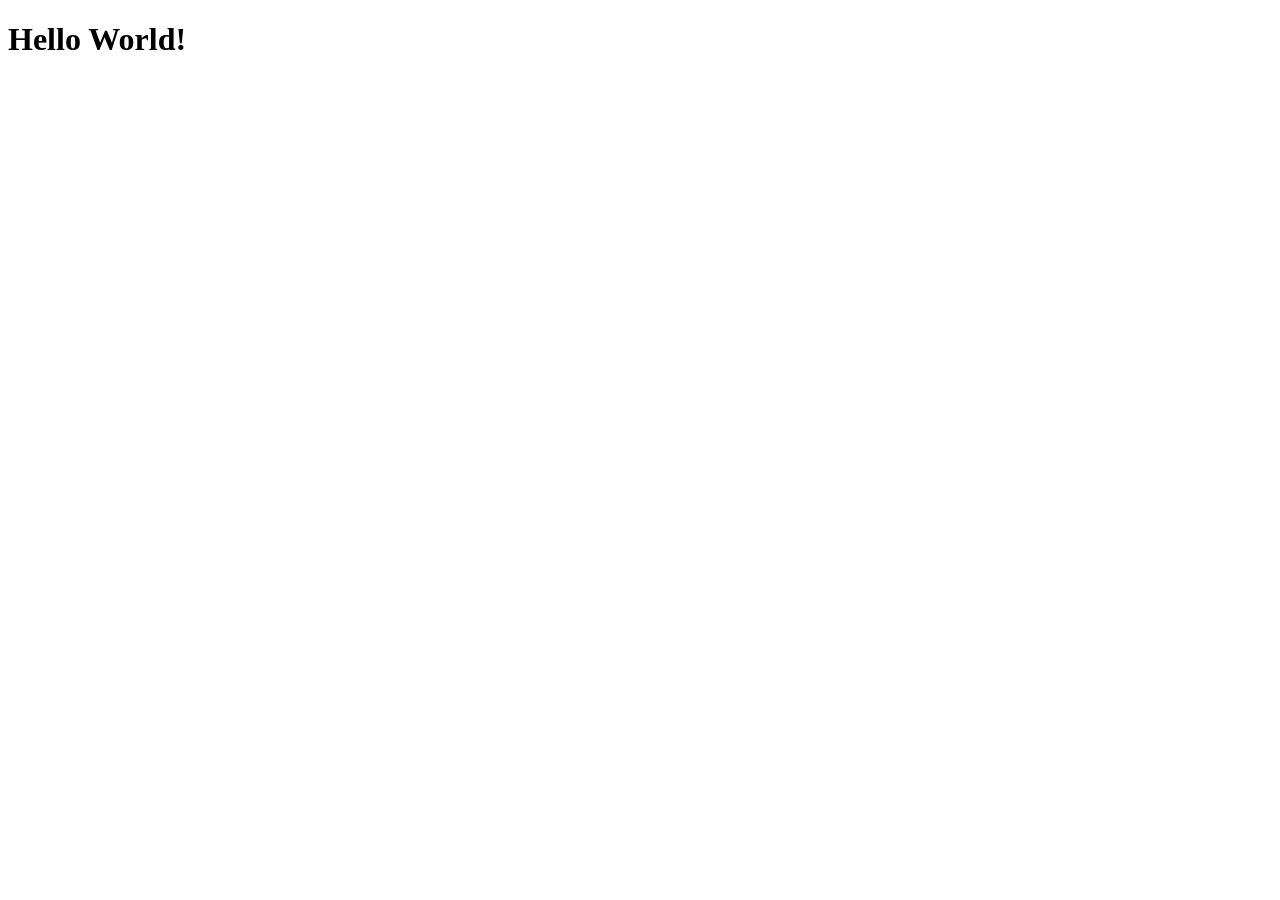
==== index.html @ 5fd0b96a "TEST" ====
<!--This is Just Test-->
<!DOCTYPE html>
<html lang="en">
<head>
    <meta charset="UTF-8">
    <meta name="viewport" content="width=device-width, initial-scale=1.0">
    <title>Home</title>
</head>
<body>
    <h1>Hello World!</h1>
</body>
</html>
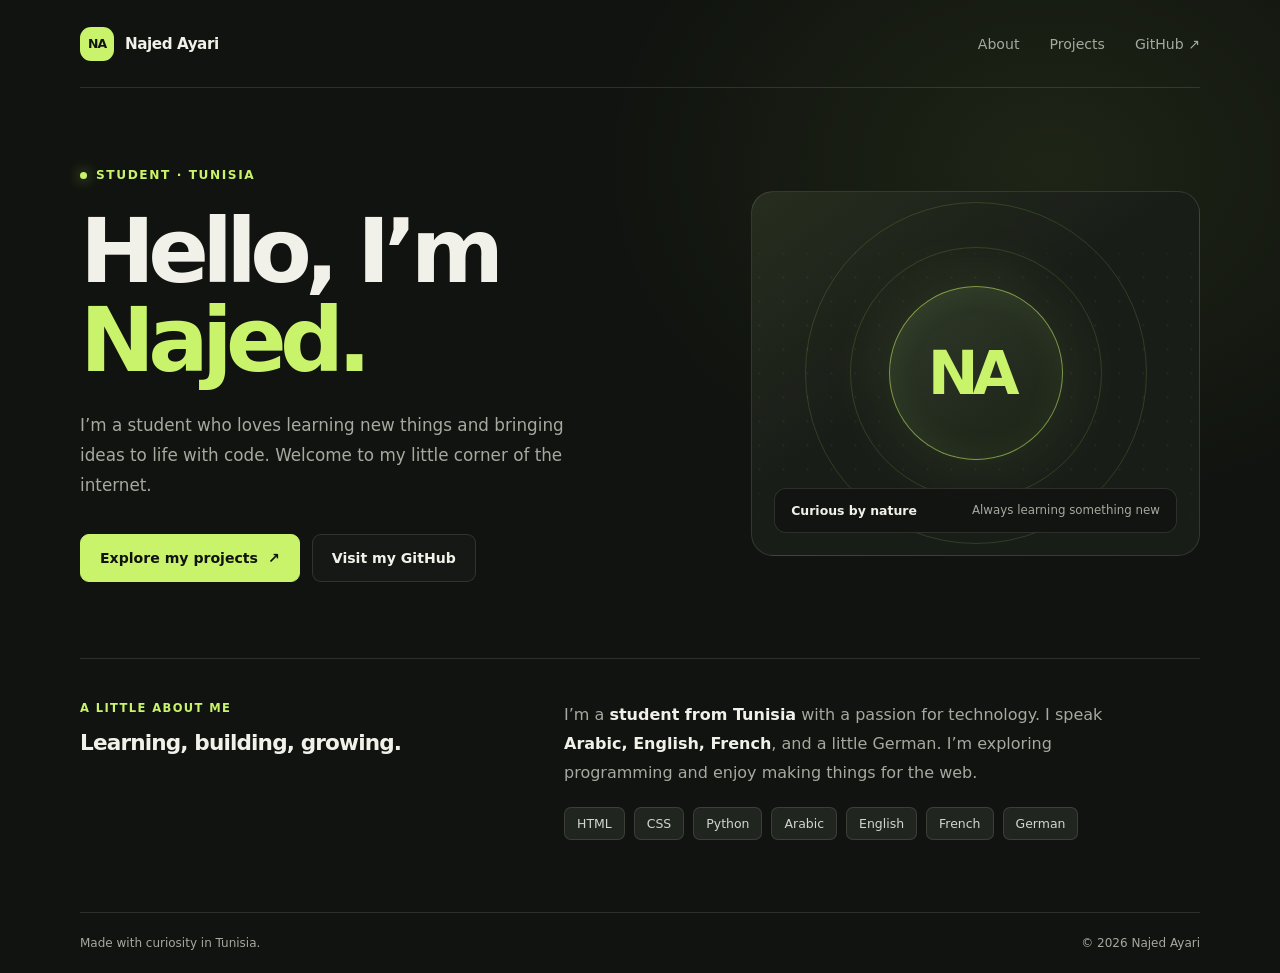
==== commit 97a4d0ee: "Add personal portfolio website with responsive design and project links" ====
--- a/index.html
+++ b/index.html
@@ -1,12 +1,70 @@
-<!--This is Just Test-->
 <!DOCTYPE html>
 <html lang="en">
 <head>
     <meta charset="UTF-8">
     <meta name="viewport" content="width=device-width, initial-scale=1.0">
-    <title>Home</title>
+    <meta name="theme-color" content="#10130f">
+    <meta name="description" content="Meet Najed Ayari, a student and aspiring developer from Tunisia.">
+    <title>Najed Ayari — Student &amp; Aspiring Developer</title>
+    <link rel="stylesheet" href="style.css">
 </head>
 <body>
-    <h1>Hello World!</h1>
+    <header class="site-header">
+        <a class="wordmark" href="#home" aria-label="Najed Ayari home">
+            <span class="wordmark-mark" aria-hidden="true">NA</span>
+            <span>Najed Ayari</span>
+        </a>
+        <nav aria-label="Main navigation">
+            <a href="#about">About</a>
+            <a href="Project.html">Projects</a>
+            <a href="https://github.com/ayarinajed2009-maker" target="_blank" rel="noopener noreferrer">GitHub ↗</a>
+        </nav>
+    </header>
+
+    <main id="home">
+        <section class="hero" aria-labelledby="intro-title">
+            <div>
+                <p class="eyebrow">Student · Tunisia</p>
+                <h1 id="intro-title">Hello, I’m<br><span>Najed.</span></h1>
+                <p class="hero-copy">I’m a student who loves learning new things and bringing ideas to life with code. Welcome to my little corner of the internet.</p>
+                <div class="hero-actions">
+                    <a class="button button-primary" href="Project.html">Explore my projects <span aria-hidden="true">↗</span></a>
+                    <a class="button button-secondary" href="https://github.com/ayarinajed2009-maker" target="_blank" rel="noopener noreferrer">Visit my GitHub</a>
+                </div>
+            </div>
+            <div class="visual" aria-label="A graphic featuring the initials NA">
+                <div class="visual-grid" aria-hidden="true"></div>
+                <div class="initials" aria-hidden="true">NA</div>
+                <div class="floating-note">
+                    <strong>Curious by nature</strong>
+                    <span>Always learning something new</span>
+                </div>
+            </div>
+        </section>
+
+        <section class="details" id="about" aria-labelledby="about-title">
+            <div>
+                <p class="section-label">A little about me</p>
+                <h2 id="about-title">Learning, building, growing.</h2>
+            </div>
+            <div>
+                <p class="about-text">I’m a <strong>student from Tunisia</strong> with a passion for technology. I speak <strong>Arabic, English, French</strong>, and a little German. I’m exploring programming and enjoy making things for the web.</p>
+                <div class="skills" aria-label="Languages and technologies">
+                    <span class="skill">HTML</span>
+                    <span class="skill">CSS</span>
+                    <span class="skill">Python</span>
+                    <span class="skill">Arabic</span>
+                    <span class="skill">English</span>
+                    <span class="skill">French</span>
+                    <span class="skill">German</span>
+                </div>
+            </div>
+        </section>
+    </main>
+
+    <footer>
+        <span>Made with curiosity in Tunisia.</span>
+        <span>© 2026 Najed Ayari</span>
+    </footer>
 </body>
-</html>+</html>
--- a/style.css
+++ b/style.css
@@ -0,0 +1,406 @@
+:root {
+            color-scheme: dark;
+            --background: #10130f;
+            --surface: #191d18;
+            --surface-light: #20251f;
+            --text: #f2f1e9;
+            --muted: #a4aa9f;
+            --accent: #c9f36a;
+            --line: rgba(242, 241, 233, 0.12);
+            --font: Inter, ui-sans-serif, system-ui, -apple-system, BlinkMacSystemFont, "Segoe UI", sans-serif;
+        }
+
+        * {
+            box-sizing: border-box;
+        }
+
+        body {
+            min-width: 320px;
+            min-height: 100vh;
+            margin: 0;
+            background:
+                radial-gradient(ellipse at 82% 17%, rgba(201, 243, 106, 0.08), transparent 28rem),
+                var(--background);
+            color: var(--text);
+            font-family: var(--font);
+            -webkit-font-smoothing: antialiased;
+        }
+
+        a {
+            color: inherit;
+        }
+
+        .site-header,
+        main,
+        footer {
+            width: min(1120px, calc(100% - 48px));
+            margin-inline: auto;
+        }
+
+        .site-header {
+            display: flex;
+            align-items: center;
+            justify-content: space-between;
+            min-height: 88px;
+            border-bottom: 1px solid var(--line);
+        }
+
+        .wordmark {
+            display: inline-flex;
+            align-items: center;
+            gap: 11px;
+            font-size: 0.95rem;
+            font-weight: 700;
+            letter-spacing: -0.03em;
+            text-decoration: none;
+        }
+
+        .wordmark-mark {
+            display: grid;
+            width: 34px;
+            aspect-ratio: 1;
+            place-items: center;
+            border-radius: 11px;
+            background: var(--accent);
+            color: var(--background);
+            font-size: 0.78rem;
+            letter-spacing: -0.08em;
+        }
+
+        nav {
+            display: flex;
+            align-items: center;
+            gap: 30px;
+        }
+
+        nav a {
+            color: var(--muted);
+            font-size: 0.88rem;
+            text-decoration: none;
+            transition: color 160ms ease;
+        }
+
+        nav a:hover,
+        nav a:focus-visible {
+            color: var(--accent);
+        }
+
+        .hero {
+            display: grid;
+            grid-template-columns: 1.15fr 0.85fr;
+            align-items: center;
+            gap: 64px;
+            min-height: 570px;
+            padding-block: 72px;
+        }
+
+        .eyebrow {
+            display: inline-flex;
+            align-items: center;
+            gap: 9px;
+            margin: 0 0 25px;
+            color: var(--accent);
+            font-size: 0.76rem;
+            font-weight: 700;
+            letter-spacing: 0.13em;
+            text-transform: uppercase;
+        }
+
+        .eyebrow::before {
+            width: 7px;
+            height: 7px;
+            border-radius: 50%;
+            background: var(--accent);
+            content: "";
+            box-shadow: 0 0 14px rgba(201, 243, 106, 0.75);
+        }
+
+        h1 {
+            max-width: 620px;
+            margin: 0;
+            font-size: clamp(3.2rem, 7vw, 6.1rem);
+            font-weight: 650;
+            letter-spacing: -0.075em;
+            line-height: 0.99;
+        }
+
+        h1 span {
+            color: var(--accent);
+        }
+
+        .hero-copy {
+            max-width: 500px;
+            margin: 25px 0 0;
+            color: var(--muted);
+            font-size: 1.05rem;
+            line-height: 1.8;
+        }
+
+        .hero-actions {
+            display: flex;
+            flex-wrap: wrap;
+            gap: 12px;
+            margin-top: 34px;
+        }
+
+        .button {
+            display: inline-flex;
+            min-height: 48px;
+            align-items: center;
+            justify-content: center;
+            gap: 10px;
+            padding: 0 19px;
+            border: 1px solid var(--line);
+            border-radius: 9px;
+            font-size: 0.88rem;
+            font-weight: 650;
+            text-decoration: none;
+            transition: transform 160ms ease, background 160ms ease, border-color 160ms ease;
+        }
+
+        .button:hover {
+            transform: translateY(-2px);
+        }
+
+        .button-primary {
+            border-color: var(--accent);
+            background: var(--accent);
+            color: var(--background);
+        }
+
+        .button-primary:hover {
+            background: #d7ff83;
+        }
+
+        .button-secondary {
+            background: rgba(255, 255, 255, 0.025);
+        }
+
+        .button-secondary:hover {
+            border-color: rgba(242, 241, 233, 0.35);
+        }
+
+        .button:focus-visible,
+        nav a:focus-visible,
+        .wordmark:focus-visible {
+            outline: 2px solid var(--accent);
+            outline-offset: 4px;
+        }
+
+        .visual {
+            position: relative;
+            display: grid;
+            min-height: 365px;
+            overflow: hidden;
+            place-items: center;
+            border: 1px solid var(--line);
+            border-radius: 22px;
+            background:
+                linear-gradient(145deg, rgba(201, 243, 106, 0.08), transparent 45%),
+                var(--surface);
+        }
+
+        .visual::before,
+        .visual::after {
+            position: absolute;
+            width: 250px;
+            aspect-ratio: 1;
+            border: 1px solid rgba(201, 243, 106, 0.14);
+            border-radius: 50%;
+            content: "";
+        }
+
+        .visual::after {
+            width: 340px;
+        }
+
+        .visual-grid {
+            position: absolute;
+            inset: 0;
+            background-image: radial-gradient(rgba(242, 241, 233, 0.16) 1px, transparent 1px);
+            background-position: center;
+            background-size: 24px 24px;
+            mask-image: linear-gradient(transparent, black 24%, black 76%, transparent);
+            opacity: 0.35;
+        }
+
+        .initials {
+            z-index: 1;
+            display: grid;
+            width: 174px;
+            aspect-ratio: 1;
+            place-items: center;
+            border: 1px solid rgba(201, 243, 106, 0.55);
+            border-radius: 50%;
+            background: linear-gradient(145deg, #303a29, #1a2117);
+            box-shadow: 0 0 75px rgba(201, 243, 106, 0.12), inset 0 0 35px rgba(201, 243, 106, 0.07);
+            color: var(--accent);
+            font-size: 3.8rem;
+            font-weight: 600;
+            letter-spacing: -0.1em;
+            padding-right: 10px;
+        }
+
+        .floating-note {
+            position: absolute;
+            z-index: 2;
+            right: 22px;
+            bottom: 22px;
+            left: 22px;
+            display: flex;
+            align-items: center;
+            justify-content: space-between;
+            gap: 12px;
+            padding: 14px 16px;
+            border: 1px solid var(--line);
+            border-radius: 12px;
+            background: rgba(16, 19, 15, 0.82);
+            backdrop-filter: blur(12px);
+        }
+
+        .floating-note strong {
+            font-size: 0.78rem;
+            font-weight: 650;
+        }
+
+        .floating-note span {
+            color: var(--muted);
+            font-size: 0.74rem;
+        }
+
+        .details {
+            display: grid;
+            grid-template-columns: 0.8fr 1.2fr;
+            gap: 60px;
+            padding-block: 42px 72px;
+            border-top: 1px solid var(--line);
+        }
+
+        .section-label {
+            margin: 0 0 15px;
+            color: var(--accent);
+            font-size: 0.72rem;
+            font-weight: 700;
+            letter-spacing: 0.12em;
+            text-transform: uppercase;
+        }
+
+        h2 {
+            margin: 0;
+            font-size: 1.35rem;
+            font-weight: 600;
+            letter-spacing: -0.04em;
+        }
+
+        .about-text {
+            max-width: 540px;
+            margin: 0;
+            color: var(--muted);
+            line-height: 1.8;
+        }
+
+        .about-text strong {
+            color: var(--text);
+            font-weight: 550;
+        }
+
+        .skills {
+            display: flex;
+            flex-wrap: wrap;
+            gap: 9px;
+            margin-top: 20px;
+        }
+
+        .skill {
+            padding: 8px 12px;
+            border: 1px solid var(--line);
+            border-radius: 7px;
+            background: var(--surface-light);
+            color: #d2d6cd;
+            font-size: 0.78rem;
+        }
+
+        footer {
+            display: flex;
+            justify-content: space-between;
+            gap: 16px;
+            padding-block: 23px;
+            border-top: 1px solid var(--line);
+            color: var(--muted);
+            font-size: 0.75rem;
+        }
+
+        @media (max-width: 760px) {
+            .site-header,
+            main,
+            footer {
+                width: min(100% - 36px, 560px);
+            }
+
+            .site-header {
+                min-height: 74px;
+            }
+
+            nav {
+                gap: 17px;
+            }
+
+            nav a {
+                font-size: 0.8rem;
+            }
+
+            .hero {
+                grid-template-columns: 1fr;
+                gap: 42px;
+                min-height: auto;
+                padding-block: 76px 55px;
+            }
+
+            h1 {
+                font-size: clamp(3.3rem, 14vw, 5.3rem);
+            }
+
+            .visual {
+                min-height: 310px;
+            }
+
+            .details {
+                grid-template-columns: 1fr;
+                gap: 30px;
+                padding-block: 34px 52px;
+            }
+        }
+
+        @media (max-width: 420px) {
+            .wordmark {
+                gap: 8px;
+                font-size: 0.84rem;
+            }
+
+            nav {
+                gap: 12px;
+            }
+
+            nav a {
+                font-size: 0.74rem;
+            }
+
+            .floating-note {
+                right: 14px;
+                bottom: 14px;
+                left: 14px;
+            }
+
+            footer {
+                flex-direction: column;
+            }
+        }
+
+        @media (prefers-reduced-motion: reduce) {
+            *,
+            *::before,
+            *::after {
+                scroll-behavior: auto !important;
+                transition-duration: 0.01ms !important;
+            }
+        }
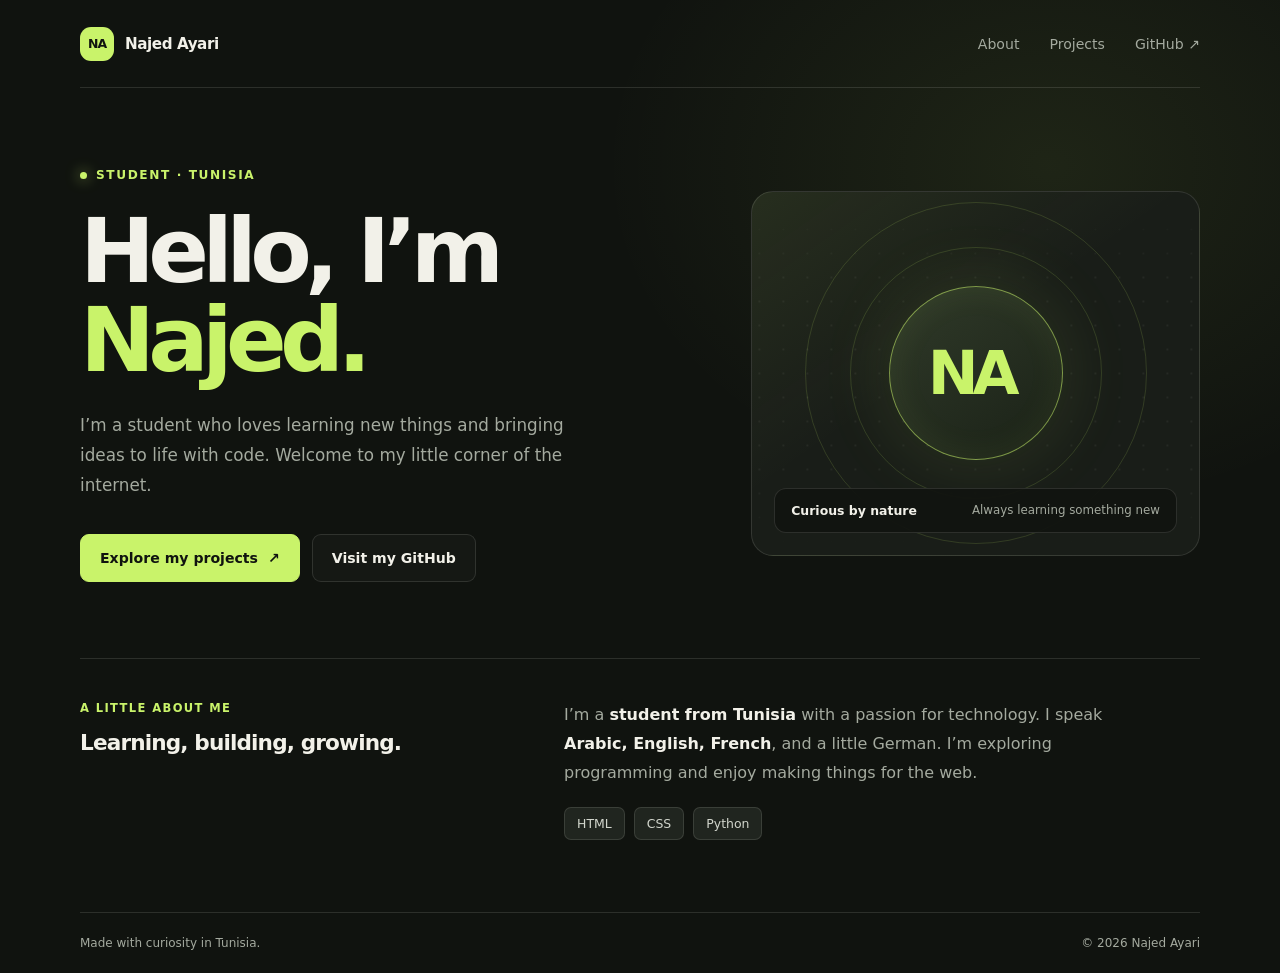
==== commit 59c3da72: "Update project links and add Projects page with initial content" ====
--- a/index.html
+++ b/index.html
@@ -16,7 +16,7 @@
         </a>
         <nav aria-label="Main navigation">
             <a href="#about">About</a>
-            <a href="Project.html">Projects</a>
+            <a href="Projects.html">Projects</a>
             <a href="https://github.com/ayarinajed2009-maker" target="_blank" rel="noopener noreferrer">GitHub ↗</a>
         </nav>
     </header>
@@ -28,7 +28,7 @@
                 <h1 id="intro-title">Hello, I’m<br><span>Najed.</span></h1>
                 <p class="hero-copy">I’m a student who loves learning new things and bringing ideas to life with code. Welcome to my little corner of the internet.</p>
                 <div class="hero-actions">
-                    <a class="button button-primary" href="Project.html">Explore my projects <span aria-hidden="true">↗</span></a>
+                    <a class="button button-primary" href="Projects.html">Explore my projects <span aria-hidden="true">↗</span></a>
                     <a class="button button-secondary" href="https://github.com/ayarinajed2009-maker" target="_blank" rel="noopener noreferrer">Visit my GitHub</a>
                 </div>
             </div>
@@ -53,10 +53,6 @@
                     <span class="skill">HTML</span>
                     <span class="skill">CSS</span>
                     <span class="skill">Python</span>
-                    <span class="skill">Arabic</span>
-                    <span class="skill">English</span>
-                    <span class="skill">French</span>
-                    <span class="skill">German</span>
                 </div>
             </div>
         </section>
--- a/style.css
+++ b/style.css
@@ -276,6 +276,135 @@
             border-top: 1px solid var(--line);
         }
 
+        .page-main {
+            min-height: calc(100vh - 178px);
+        }
+
+        .page-intro {
+            max-width: 700px;
+            padding-block: 92px 58px;
+        }
+
+        .page-intro h1 {
+            font-size: clamp(3.2rem, 7vw, 5.4rem);
+        }
+
+        .page-intro .hero-copy {
+            max-width: 560px;
+        }
+
+        nav a[aria-current="page"] {
+            color: var(--accent);
+        }
+
+        .project-list {
+            padding-bottom: 48px;
+        }
+
+        .project-card {
+            position: relative;
+            min-height: 340px;
+            overflow: hidden;
+            padding: 26px;
+            border: 1px solid var(--line);
+            border-radius: 18px;
+            background:
+                linear-gradient(120deg, rgba(201, 243, 106, 0.07), transparent 60%),
+                var(--surface);
+        }
+
+        .project-card-top {
+            display: flex;
+            align-items: center;
+            justify-content: space-between;
+            gap: 16px;
+        }
+
+        .project-number,
+        .project-status {
+            font-size: 0.72rem;
+            font-weight: 650;
+            letter-spacing: 0.08em;
+            text-transform: uppercase;
+        }
+
+        .project-number {
+            color: var(--muted);
+        }
+
+        .project-status {
+            display: inline-flex;
+            align-items: center;
+            gap: 8px;
+            color: var(--accent);
+            letter-spacing: 0;
+            text-transform: none;
+        }
+
+        .project-status span {
+            width: 7px;
+            height: 7px;
+            border-radius: 50%;
+            background: var(--accent);
+            box-shadow: 0 0 12px rgba(201, 243, 106, 0.65);
+        }
+
+        .project-card-content {
+            position: relative;
+            z-index: 1;
+            max-width: 570px;
+            padding-block: 42px 10px;
+        }
+
+        .project-card-content .section-label {
+            margin-bottom: 12px;
+        }
+
+        .project-card-content h2 {
+            font-size: clamp(1.7rem, 4vw, 2.3rem);
+        }
+
+        .project-description {
+            max-width: 470px;
+            margin: 14px 0 0;
+            color: var(--muted);
+            line-height: 1.75;
+        }
+
+        .project-card-content .skills {
+            margin-top: 18px;
+        }
+
+        .project-link {
+            margin-top: 26px;
+        }
+
+        .project-decoration {
+            position: absolute;
+            right: 36px;
+            bottom: 20px;
+            color: rgba(201, 243, 106, 0.08);
+            font-size: clamp(7rem, 20vw, 13rem);
+            font-weight: 750;
+            letter-spacing: -0.12em;
+            line-height: 1;
+            pointer-events: none;
+            user-select: none;
+        }
+
+        .project-cta {
+            display: flex;
+            align-items: center;
+            justify-content: space-between;
+            gap: 24px;
+            padding-block: 28px 66px;
+            border-top: 1px solid var(--line);
+        }
+
+        .project-cta .about-text {
+            margin: 0;
+        }
+
         .section-label {
             margin: 0 0 15px;
             color: var(--accent);
@@ -356,6 +485,10 @@
                 padding-block: 76px 55px;
             }
 
+            .page-intro {
+                padding-block: 76px 42px;
+            }
+
             h1 {
                 font-size: clamp(3.3rem, 14vw, 5.3rem);
             }
@@ -368,6 +501,27 @@
                 grid-template-columns: 1fr;
                 gap: 30px;
                 padding-block: 34px 52px;
+            }
+
+            .project-card {
+                min-height: 360px;
+                padding: 20px;
+            }
+
+            .project-card-content {
+                padding-top: 38px;
+            }
+
+            .project-decoration {
+                right: 18px;
+                bottom: 16px;
+                font-size: 7rem;
+            }
+
+            .project-cta {
+                align-items: flex-start;
+                flex-direction: column;
+                padding-bottom: 48px;
             }
         }
 
